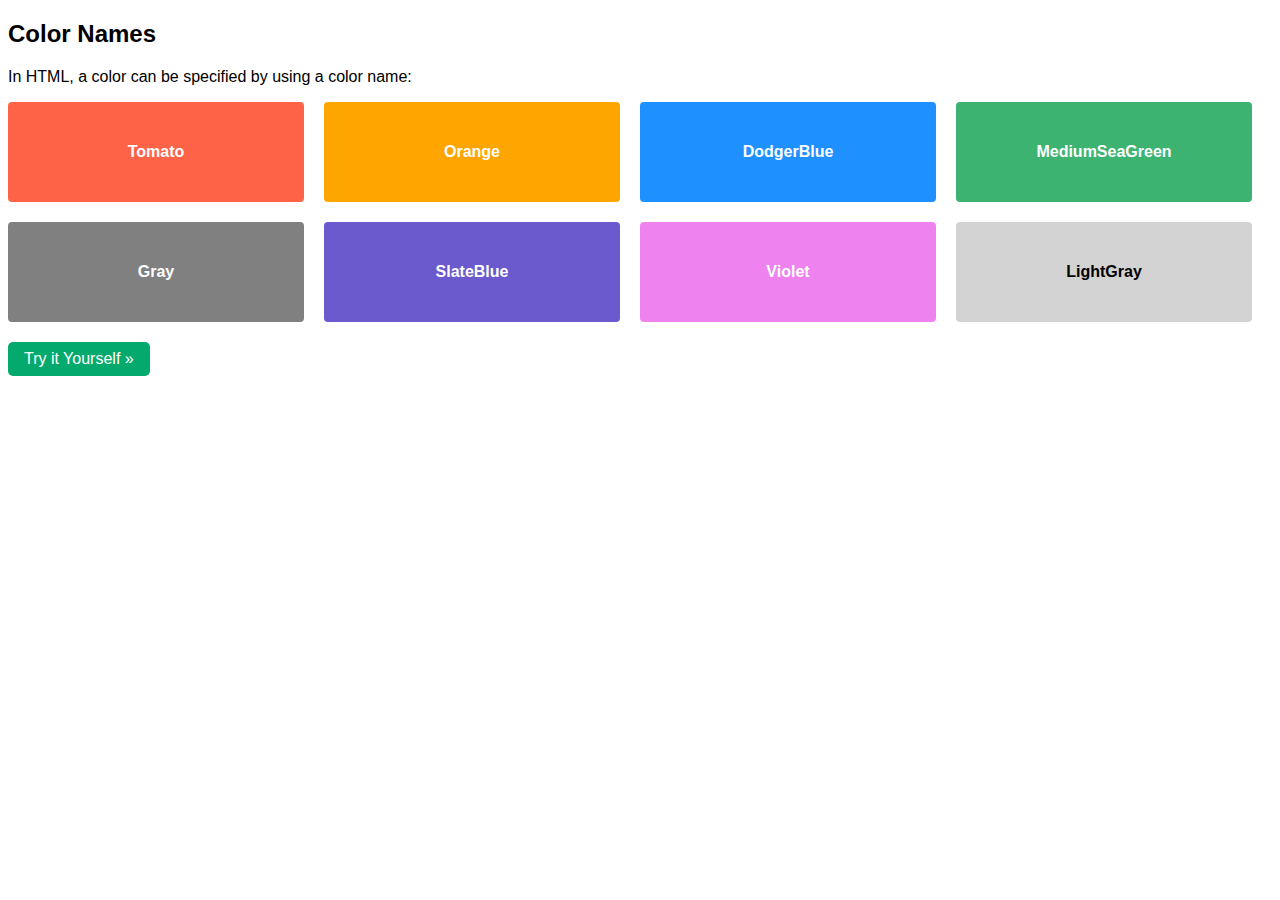
==== html/src/colors.html @ 1343f253 "Add files via upload" ====
<!DOCTYPE html>
<html lang="en">

<head>
    <meta charset="UTF-8">
    <meta name="viewport" content="width=device-width, initial-scale=1.0">
    <title>Colors</title>
    <style>
          body {
            font-family: Arial, sans-serif;
        }

        h2 {
            font-size: 24px;
        }

        p {
            font-size: 16px;
        }

        .color-container {
            display: flex;
            flex-wrap: wrap;
            gap: 20px;
            margin-top: 16px;
        }

        .color-box {
            width: calc(25% - 20px); /* ทำให้แถวละ 4 กล่อง */
            height: 100px;
            display: flex;
            align-items: center;
            justify-content: center;
            color: white;
            font-weight: bold;
            border-radius: 4px;
            font-size: 16px;
        }

        .btn {
            display: inline-block;
            margin-top: 20px;
            padding: 8px 16px;
            background-color: #04AA6D;
            color: white;
            text-decoration: none;
            border-radius: 5px;
            font-size: 16px;
        }

        .btn:hover {
            background-color: #039b5b;
        }

        .tomato { background-color: Tomato; }
        .orange { background-color: Orange; }
        .dodgerblue { background-color: DodgerBlue; }
        .mediumseagreen { background-color: MediumSeaGreen; }
        .gray { background-color: Gray; }
        .slateblue { background-color: SlateBlue; }
        .violet { background-color: Violet; }
        .lightgray {
            background-color: LightGray;
            color: black;
        }
    </style>
</head>

<body>
    <h2>Color Names</h2>
    <p>In HTML, a color can be specified by using a color name:</p>

    <div class="color-container">
        <div class="color-box tomato">Tomato</div>
        <div class="color-box orange">Orange</div>
        <div class="color-box dodgerblue">DodgerBlue</div>
        <div class="color-box mediumseagreen">MediumSeaGreen</div>
        <div class="color-box gray">Gray</div>
        <div class="color-box slateblue">SlateBlue</div>
        <div class="color-box violet">Violet</div>
        <div class="color-box lightgray">LightGray</div>
    </div>

    <a class="btn" href="#">Try it Yourself »</a>
</body>

</html>
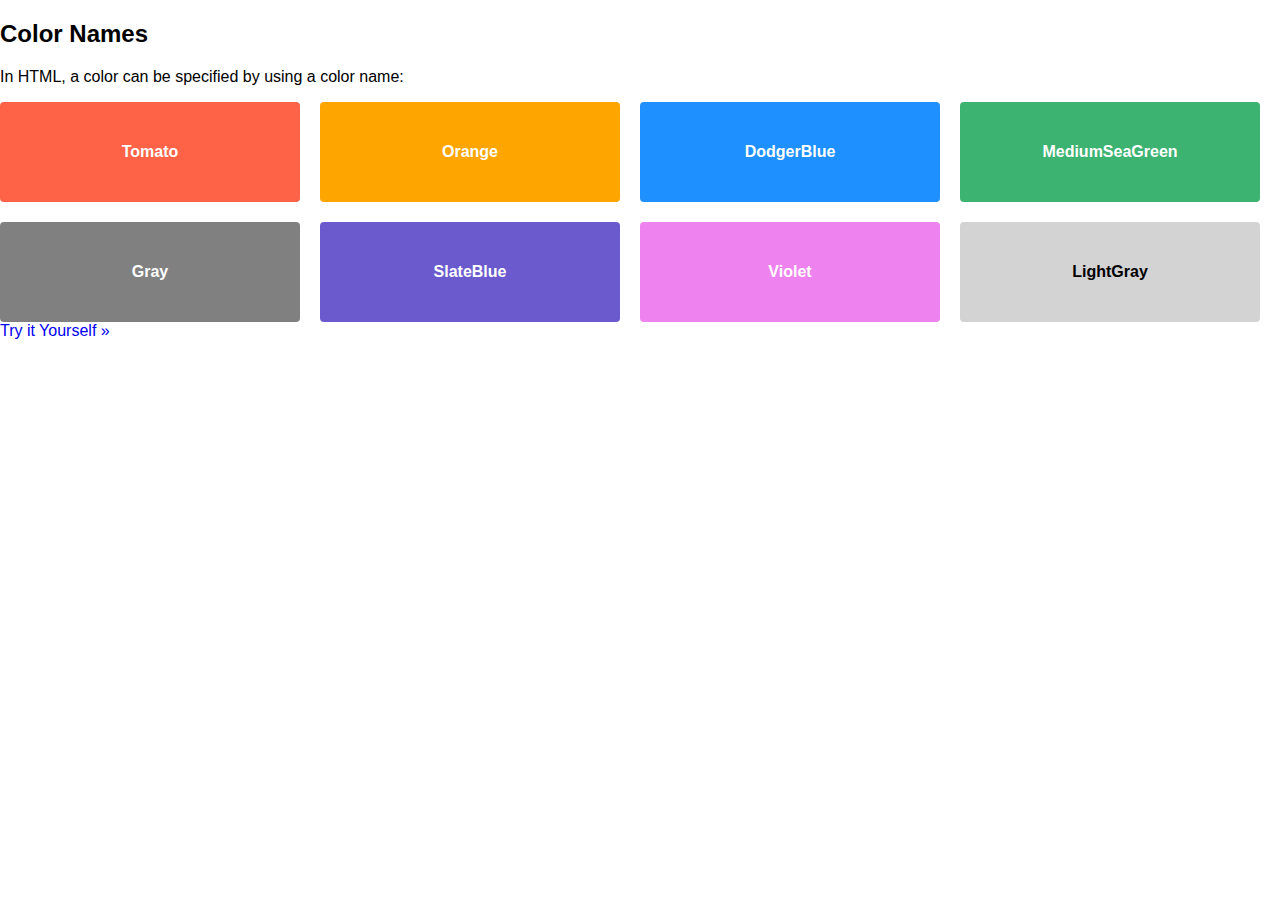
==== commit 814e0452: "add" ====
--- a/html/src/colors.html
+++ b/html/src/colors.html
@@ -5,65 +5,7 @@
     <meta charset="UTF-8">
     <meta name="viewport" content="width=device-width, initial-scale=1.0">
     <title>Colors</title>
-    <style>
-          body {
-            font-family: Arial, sans-serif;
-        }
-
-        h2 {
-            font-size: 24px;
-        }
-
-        p {
-            font-size: 16px;
-        }
-
-        .color-container {
-            display: flex;
-            flex-wrap: wrap;
-            gap: 20px;
-            margin-top: 16px;
-        }
-
-        .color-box {
-            width: calc(25% - 20px); /* ทำให้แถวละ 4 กล่อง */
-            height: 100px;
-            display: flex;
-            align-items: center;
-            justify-content: center;
-            color: white;
-            font-weight: bold;
-            border-radius: 4px;
-            font-size: 16px;
-        }
-
-        .btn {
-            display: inline-block;
-            margin-top: 20px;
-            padding: 8px 16px;
-            background-color: #04AA6D;
-            color: white;
-            text-decoration: none;
-            border-radius: 5px;
-            font-size: 16px;
-        }
-
-        .btn:hover {
-            background-color: #039b5b;
-        }
-
-        .tomato { background-color: Tomato; }
-        .orange { background-color: Orange; }
-        .dodgerblue { background-color: DodgerBlue; }
-        .mediumseagreen { background-color: MediumSeaGreen; }
-        .gray { background-color: Gray; }
-        .slateblue { background-color: SlateBlue; }
-        .violet { background-color: Violet; }
-        .lightgray {
-            background-color: LightGray;
-            color: black;
-        }
-    </style>
+    <link rel="stylesheet" href="./styles.css" />
 </head>
 
 <body>
--- a/html/src/styles.css
+++ b/html/src/styles.css
@@ -0,0 +1,84 @@
+body {
+    margin: 0;
+    padding: 0;
+    font-family: Arial, sans-serif;
+}
+
+ul {
+    list-style-type: none;
+    margin: 0;
+    padding: 0;
+    overflow: hidden;
+    background-color: #333;
+}
+
+li {
+    float: left;
+}
+
+li a {
+    display: block;
+    color: white;
+    text-align: center;
+    padding: 14px 16px;
+    text-decoration: none;
+}
+
+li a:hover:not(.active) {
+    background-color: #d3d0d0;
+    color: #333
+}
+
+.active {
+    background-color: #04AA6D;
+}
+
+a {
+    text-decoration: none;
+}
+
+a:hover {
+    text-decoration: underline;
+    font-weight: bold;
+    color: #04AA6D;
+    background-color: #f1f1f1;
+}
+
+h2 {
+    font-size: 24px;
+}
+
+p {
+    font-size: 16px;
+}
+
+.color-container {
+    display: flex;
+    flex-wrap: wrap;
+    gap: 20px;
+    margin-top: 16px;
+}
+
+.color-box {
+    width: calc(25% - 20px); /* ทำให้แถวละ 4 กล่อง */
+    height: 100px;
+    display: flex;
+    align-items: center;
+    justify-content: center;
+    color: white;
+    font-weight: bold;
+    border-radius: 4px;
+    font-size: 16px;
+}
+
+.tomato { background-color: Tomato; }
+.orange { background-color: Orange; }
+.dodgerblue { background-color: DodgerBlue; }
+.mediumseagreen { background-color: MediumSeaGreen; }
+.gray { background-color: Gray; }
+.slateblue { background-color: SlateBlue; }
+.violet { background-color: Violet; }
+.lightgray {
+    background-color: LightGray;
+    color: black;
+}